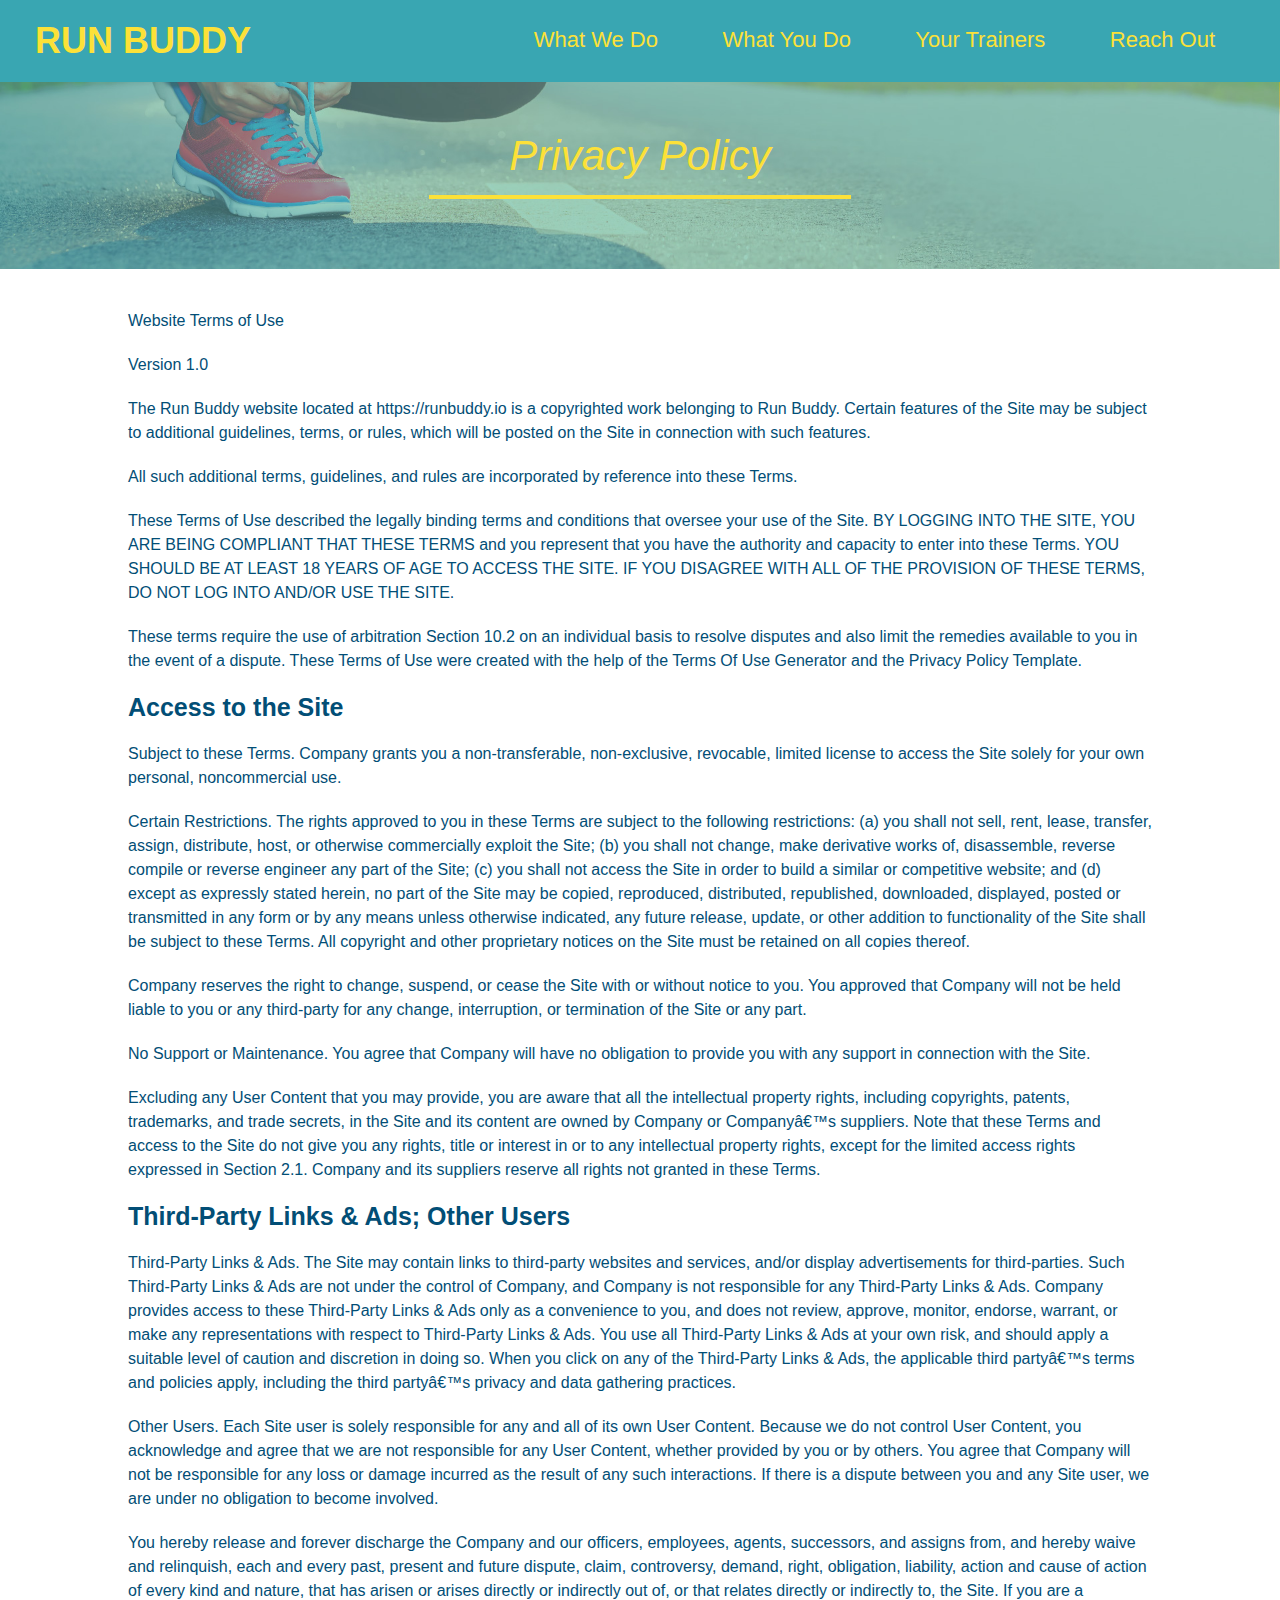
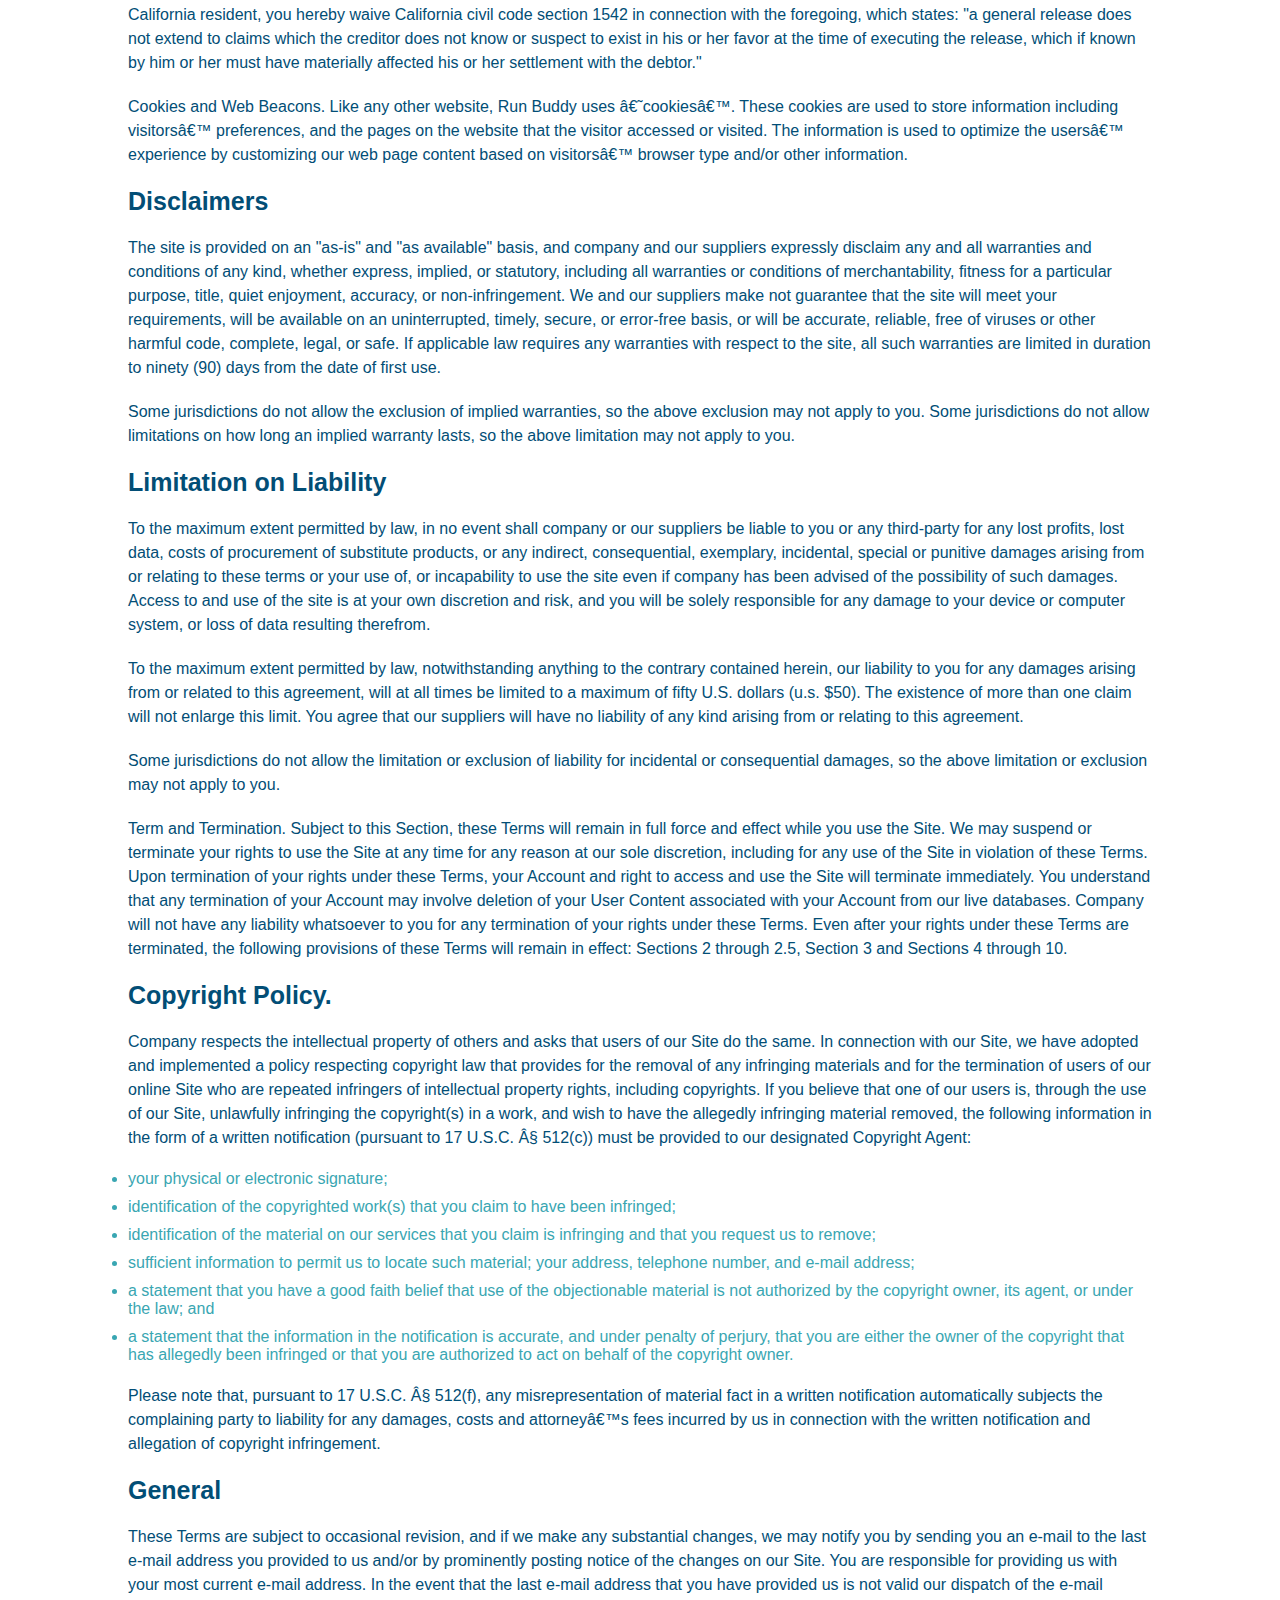
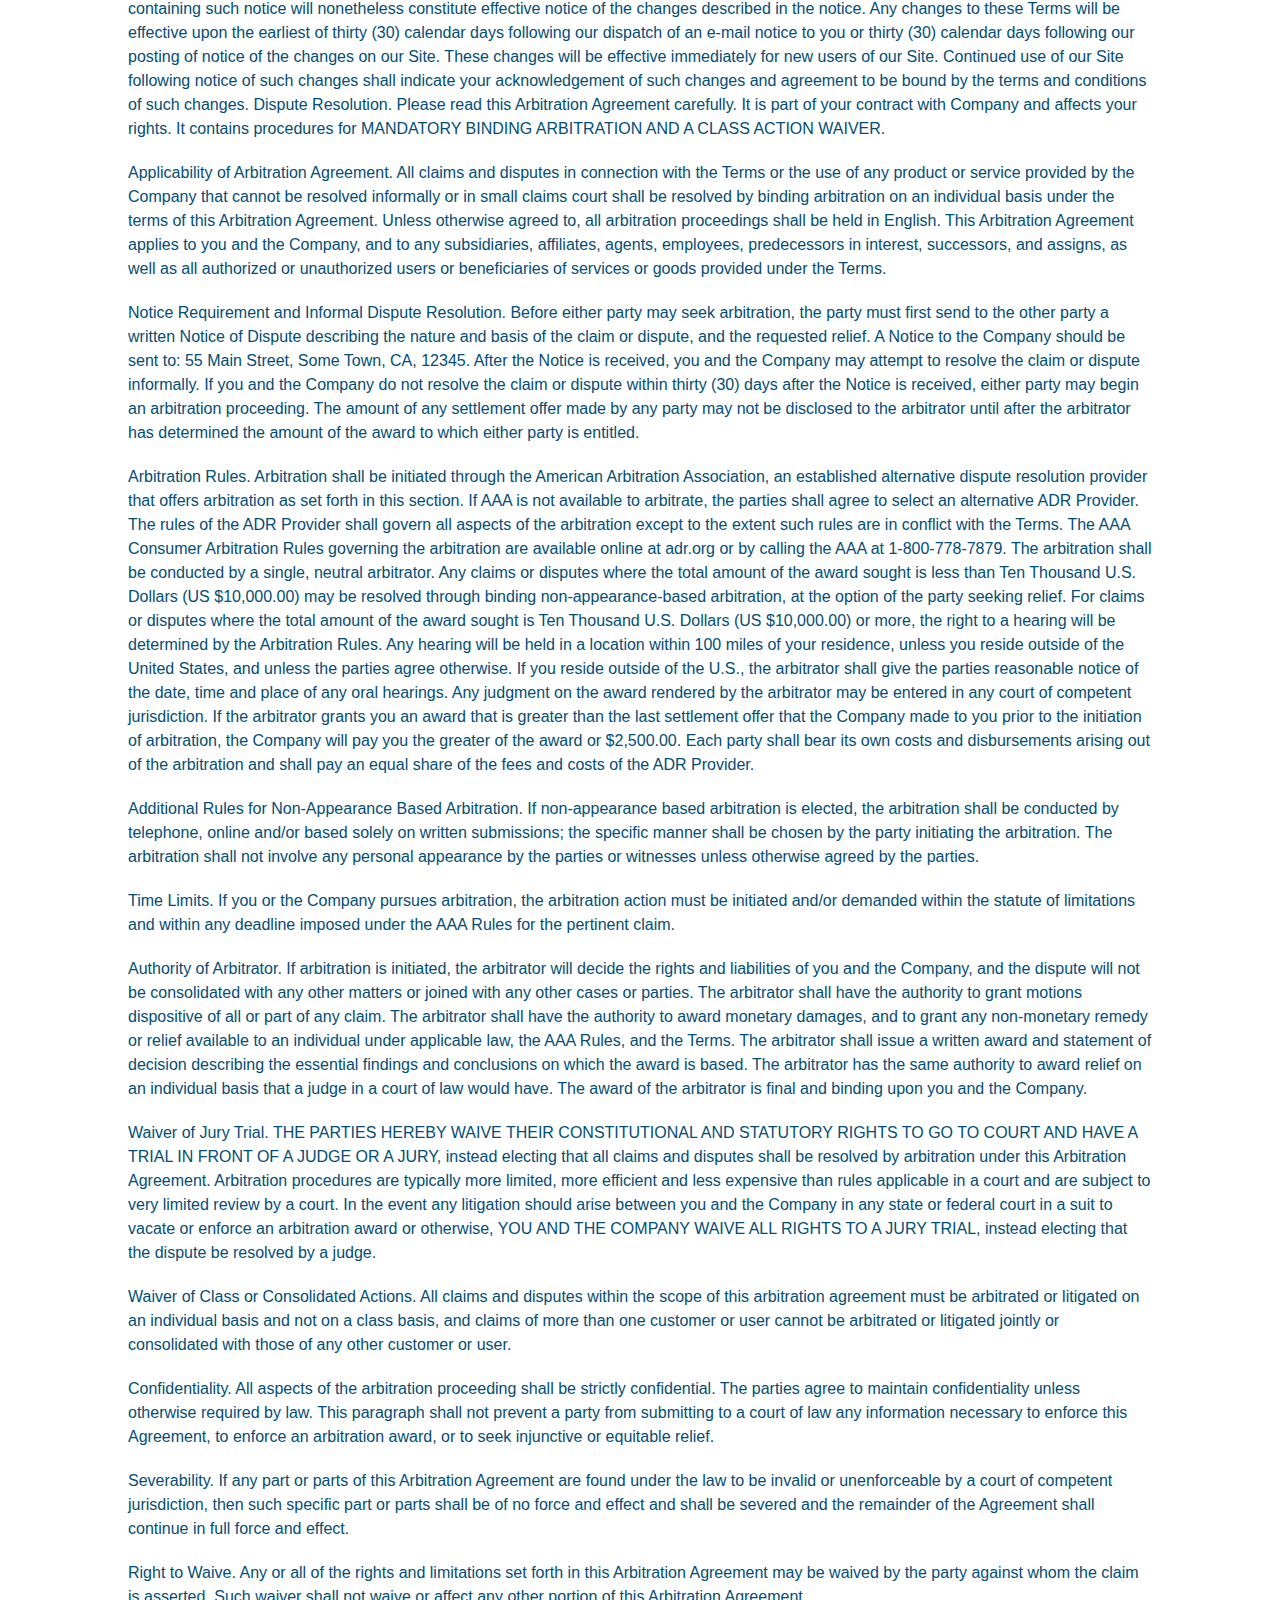
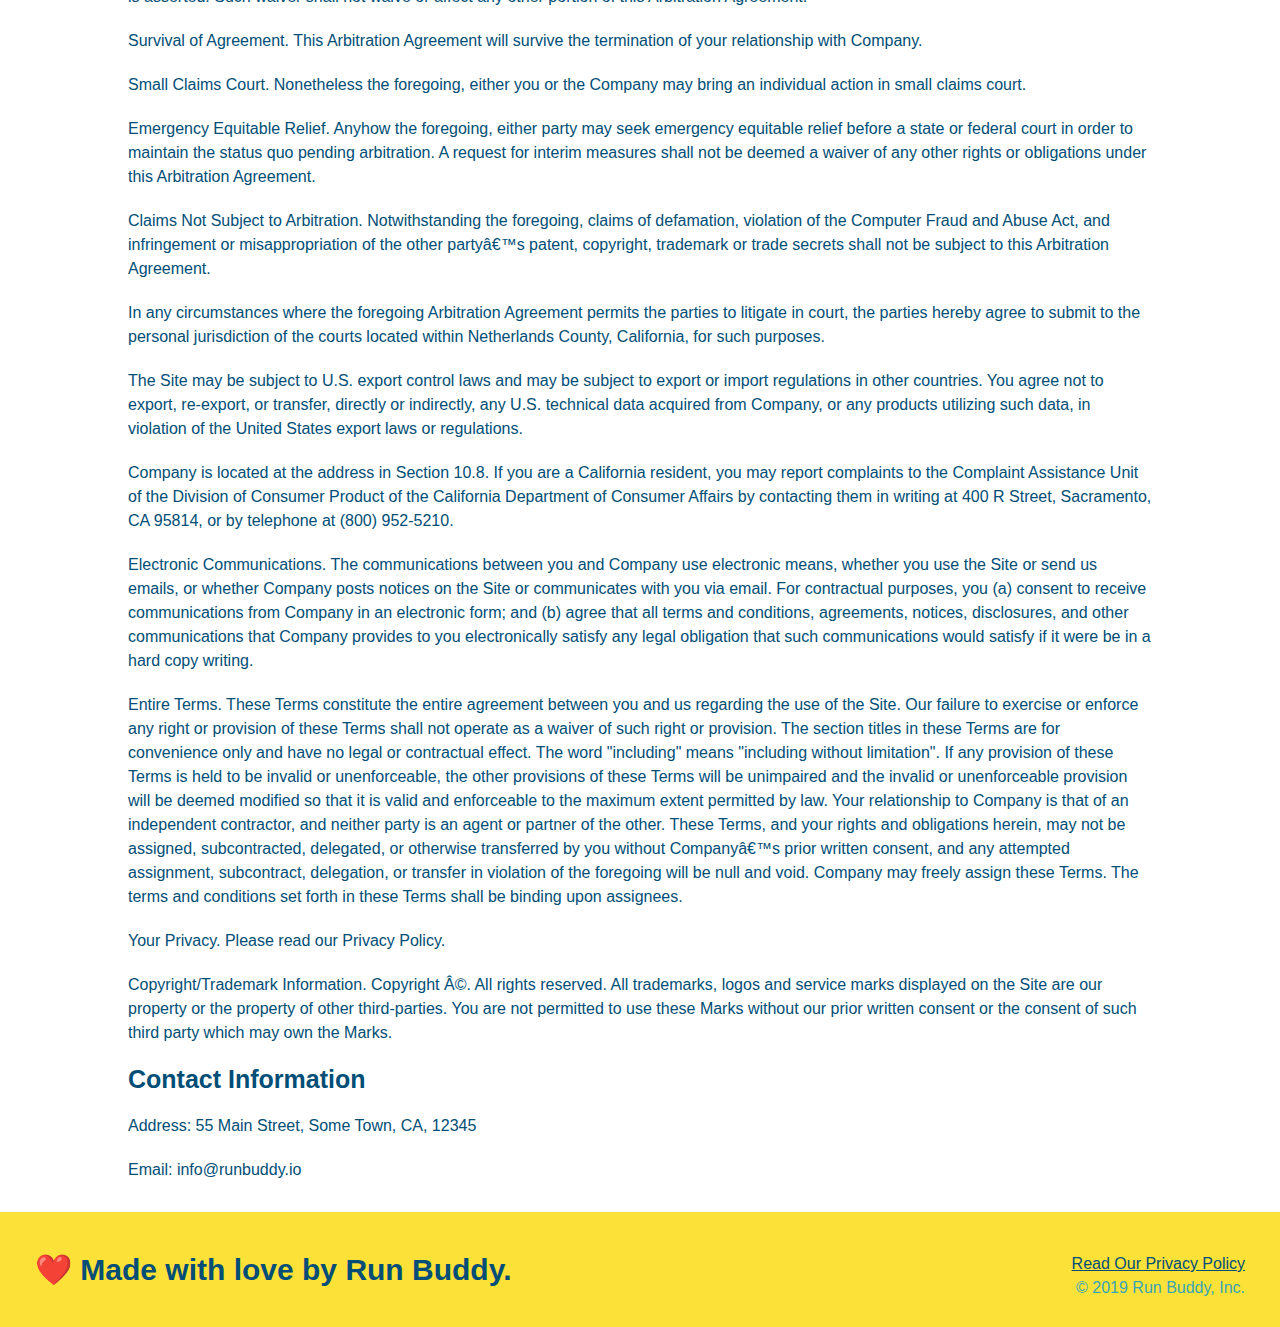
==== privacy-policy.html @ e97ca0cd "added privacy policy page" ====
<!DOCTYPE html>
<html lang="en">
<head>
    <meta charset="UTF-8">
    <meta name="viewport" content="width=, initial-scale=1.0">
    <title>Privacy Policy - Run Buddy</title>
    <link rel="stylesheet" href="./assets/css/style.css">
    <link rel="stylesheet" href="./assets/css/secondary-styles.css">
    
</head>
<body>
    <!-- navigation-->
    <header>
        <h1>
            <a href="./">RUN BUDDY</a>
        </h1>
        <nav>
            <!-- Unordered List -->
            <ul>
                <!-- List item element-->
                <li>
                    <!-- Anchor element -->
                    <a href="./index.html#what-we-do">What We Do</a>
                </li>
                <li>
                    <a href="./index.html#what-you-do">What You Do</a>
                </li>
                <li>
                    <a href="./index.html#your-trainers">Your Trainers</a>
                </li>
                <li>
                    <a href="./index.html#reach-out">Reach Out</a>
                </li>
            </ul>
        </nav>
    </header>

    <!-- hero section-->
    <section class="hero">
        <div class="hero hero-secondary">
            <h2 class="page-title">
            Privacy Policy
            </h2>
        </div>
    </section>
    
    <article class="secondary-content">
        <p>
            Website Terms of Use
          </p>
    
          <p>
            Version 1.0
          </p>
    
          <p>
            The Run Buddy website located at https://runbuddy.io is a copyrighted work belonging to Run Buddy. Certain
            features of the Site may be subject to additional guidelines, terms, or rules, which will be posted on the Site
            in connection with such features.
          </p>
    
          <p>
            All such additional terms, guidelines, and rules are incorporated by reference into these Terms.
          </p>
    
          <p>
            These Terms of Use described the legally binding terms and conditions that oversee your use of the Site. BY
            LOGGING INTO THE SITE, YOU ARE BEING COMPLIANT THAT THESE TERMS and you represent that you have the authority
            and capacity to enter into these Terms. YOU SHOULD BE AT LEAST 18 YEARS OF AGE TO ACCESS THE SITE. IF YOU
            DISAGREE WITH ALL OF THE PROVISION OF THESE TERMS, DO NOT LOG INTO AND/OR USE THE SITE.
          </p>
    
          <p>
            These terms require the use of arbitration Section 10.2 on an individual basis to resolve disputes and also
            limit the remedies available to you in the event of a dispute. These Terms of Use were created with the help of
            the Terms Of Use Generator and the Privacy Policy Template.
          </p>
    
          <h3>
            Access to the Site
          </h3>
    
          <p>
            Subject to these Terms. Company grants you a non-transferable, non-exclusive, revocable, limited license to
            access the Site solely for your own personal, noncommercial use.
          </p>
    
          <p>
            Certain Restrictions. The rights approved to you in these Terms are subject to the following restrictions: (a)
            you shall not sell, rent, lease, transfer, assign, distribute, host, or otherwise commercially exploit the Site;
            (b) you shall not change, make derivative works of, disassemble, reverse compile or reverse engineer any part of
            the Site; (c) you shall not access the Site in order to build a similar or competitive website; and (d) except
            as expressly stated herein, no part of the Site may be copied, reproduced, distributed, republished, downloaded,
            displayed, posted or transmitted in any form or by any means unless otherwise indicated, any future release,
            update, or other addition to functionality of the Site shall be subject to these Terms. All copyright and other
            proprietary notices on the Site must be retained on all copies thereof.
          </p>
    
          <p>
            Company reserves the right to change, suspend, or cease the Site with or without notice to you. You approved
            that Company will not be held liable to you or any third-party for any change, interruption, or termination of
            the Site or any part.
          </p>
    
          <p>
            No Support or Maintenance. You agree that Company will have no obligation to provide you with any support in
            connection with the Site.
          </p>
    
          <p>
            Excluding any User Content that you may provide, you are aware that all the intellectual property rights,
            including copyrights, patents, trademarks, and trade secrets, in the Site and its content are owned by Company
            or Companyâ€™s suppliers. Note that these Terms and access to the Site do not give you any rights, title or
            interest in or to any intellectual property rights, except for the limited access rights expressed in Section
            2.1. Company and its suppliers reserve all rights not granted in these Terms.
          </p>
    
          <h3>
            Third-Party Links & Ads; Other Users
          </h3>
    
          <p>
            Third-Party Links & Ads. The Site may contain links to third-party websites and services, and/or display
            advertisements for third-parties. Such Third-Party Links & Ads are not under the control of Company, and Company
            is not responsible for any Third-Party Links & Ads. Company provides access to these Third-Party Links & Ads
            only as a convenience to you, and does not review, approve, monitor, endorse, warrant, or make any
            representations with respect to Third-Party Links & Ads. You use all Third-Party Links & Ads at your own risk,
            and should apply a suitable level of caution and discretion in doing so. When you click on any of the
            Third-Party Links & Ads, the applicable third partyâ€™s terms and policies apply, including the third partyâ€™s
            privacy and data gathering practices.
          </p>
    
          <p>
            Other Users. Each Site user is solely responsible for any and all of its own User Content. Because we do not
            control User Content, you acknowledge and agree that we are not responsible for any User Content, whether
            provided by you or by others. You agree that Company will not be responsible for any loss or damage incurred as
            the result of any such interactions. If there is a dispute between you and any Site user, we are under no
            obligation to become involved.
          </p>
    
          <p>
            You hereby release and forever discharge the Company and our officers, employees, agents, successors, and
            assigns from, and hereby waive and relinquish, each and every past, present and future dispute, claim,
            controversy, demand, right, obligation, liability, action and cause of action of every kind and nature, that has
            arisen or arises directly or indirectly out of, or that relates directly or indirectly to, the Site. If you are
            a California resident, you hereby waive California civil code section 1542 in connection with the foregoing,
            which states: "a general release does not extend to claims which the creditor does not know or suspect to exist
            in his or her favor at the time of executing the release, which if known by him or her must have materially
            affected his or her settlement with the debtor."
          </p>
    
          <p>
            Cookies and Web Beacons. Like any other website, Run Buddy uses â€˜cookiesâ€™. These cookies are used to store
            information including visitorsâ€™ preferences, and the pages on the website that the visitor accessed or visited.
            The information is used to optimize the usersâ€™ experience by customizing our web page content based on visitorsâ€™
            browser type and/or other information.
          </p>
    
          <h3>
            Disclaimers
          </h3>
    
          <p>
            The site is provided on an "as-is" and "as available" basis, and company and our suppliers expressly disclaim
            any and all warranties and conditions of any kind, whether express, implied, or statutory, including all
            warranties or conditions of merchantability, fitness for a particular purpose, title, quiet enjoyment, accuracy,
            or non-infringement. We and our suppliers make not guarantee that the site will meet your requirements, will be
            available on an uninterrupted, timely, secure, or error-free basis, or will be accurate, reliable, free of
            viruses or other harmful code, complete, legal, or safe. If applicable law requires any warranties with respect
            to the site, all such warranties are limited in duration to ninety (90) days from the date of first use.
          </p>
    
          <p>
            Some jurisdictions do not allow the exclusion of implied warranties, so the above exclusion may not apply to
            you. Some jurisdictions do not allow limitations on how long an implied warranty lasts, so the above limitation
            may not apply to you.
          </p>
    
          <h3>
            Limitation on Liability
          </h3>
    
          <p>
            To the maximum extent permitted by law, in no event shall company or our suppliers be liable to you or any
            third-party for any lost profits, lost data, costs of procurement of substitute products, or any indirect,
            consequential, exemplary, incidental, special or punitive damages arising from or relating to these terms or
            your use of, or incapability to use the site even if company has been advised of the possibility of such
            damages. Access to and use of the site is at your own discretion and risk, and you will be solely responsible
            for any damage to your device or computer system, or loss of data resulting therefrom.
          </p>
    
          <p>
            To the maximum extent permitted by law, notwithstanding anything to the contrary contained herein, our liability
            to you for any damages arising from or related to this agreement, will at all times be limited to a maximum of
            fifty U.S. dollars (u.s. $50). The existence of more than one claim will not enlarge this limit. You agree that
            our suppliers will have no liability of any kind arising from or relating to this agreement.
          </p>
    
          <p>
            Some jurisdictions do not allow the limitation or exclusion of liability for incidental or consequential
            damages, so the above limitation or exclusion may not apply to you.
          </p>
    
          <p>
            Term and Termination. Subject to this Section, these Terms will remain in full force and effect while you use
            the Site. We may suspend or terminate your rights to use the Site at any time for any reason at our sole
            discretion, including for any use of the Site in violation of these Terms. Upon termination of your rights under
            these Terms, your Account and right to access and use the Site will terminate immediately. You understand that
            any termination of your Account may involve deletion of your User Content associated with your Account from our
            live databases. Company will not have any liability whatsoever to you for any termination of your rights under
            these Terms. Even after your rights under these Terms are terminated, the following provisions of these Terms
            will remain in effect: Sections 2 through 2.5, Section 3 and Sections 4 through 10.
          </p>
    
          <h3>
            Copyright Policy.
          </h3>
    
          <p>
            Company respects the intellectual property of others and asks that users of our Site do the same. In connection
            with our Site, we have adopted and implemented a policy respecting copyright law that provides for the removal
            of any infringing materials and for the termination of users of our online Site who are repeated infringers of
            intellectual property rights, including copyrights. If you believe that one of our users is, through the use of
            our Site, unlawfully infringing the copyright(s) in a work, and wish to have the allegedly infringing material
            removed, the following information in the form of a written notification (pursuant to 17 U.S.C. Â§ 512(c)) must
            be provided to our designated Copyright Agent:
          </p>
    
          <ul>
            <li>
              your physical or electronic signature;
            </li>
            <li>
              identification of the copyrighted work(s) that you claim to have been infringed;
            </li>
            <li>
              identification of the material on our services that you claim is infringing and that you request us to remove;
            </li>
            <li>
              sufficient information to permit us to locate such material; your address, telephone number, and e-mail
              address;
            </li>
            <li>
              a statement that you have a good faith belief that use of the objectionable material is not authorized by the
              copyright owner, its agent, or under the law; and
            </li>
            <li>
              a statement that the information in the notification is accurate, and under penalty of perjury, that you are
              either the owner of the copyright that has allegedly been infringed or that you are authorized to act on
              behalf of the copyright owner.
            </li>
          </ul>
    
          <p>
            Please note that, pursuant to 17 U.S.C. Â§ 512(f), any misrepresentation of material fact in a written
            notification automatically subjects the complaining party to liability for any damages, costs and attorneyâ€™s
            fees incurred by us in connection with the written notification and allegation of copyright infringement.
          </p>
    
          <h3>
            General
          </h3>
    
          <p>
            These Terms are subject to occasional revision, and if we make any substantial changes, we may notify you by
            sending you an e-mail to the last e-mail address you provided to us and/or by prominently posting notice of the
            changes on our Site. You are responsible for providing us with your most current e-mail address. In the event
            that the last e-mail address that you have provided us is not valid our dispatch of the e-mail containing such
            notice will nonetheless constitute effective notice of the changes described in the notice. Any changes to these
            Terms will be effective upon the earliest of thirty (30) calendar days following our dispatch of an e-mail
            notice to you or thirty (30) calendar days following our posting of notice of the changes on our Site. These
            changes will be effective immediately for new users of our Site. Continued use of our Site following notice of
            such changes shall indicate your acknowledgement of such changes and agreement to be bound by the terms and
            conditions of such changes. Dispute Resolution. Please read this Arbitration Agreement carefully. It is part of
            your contract with Company and affects your rights. It contains procedures for MANDATORY BINDING ARBITRATION AND
            A CLASS ACTION WAIVER.
          </p>
    
          <p>
            Applicability of Arbitration Agreement. All claims and disputes in connection with the Terms or the use of any
            product or service provided by the Company that cannot be resolved informally or in small claims court shall be
            resolved by binding arbitration on an individual basis under the terms of this Arbitration Agreement. Unless
            otherwise agreed to, all arbitration proceedings shall be held in English. This Arbitration Agreement applies to
            you and the Company, and to any subsidiaries, affiliates, agents, employees, predecessors in interest,
            successors, and assigns, as well as all authorized or unauthorized users or beneficiaries of services or goods
            provided under the Terms.
          </p>
    
          <p>
            Notice Requirement and Informal Dispute Resolution. Before either party may seek arbitration, the party must
            first send to the other party a written Notice of Dispute describing the nature and basis of the claim or
            dispute, and the requested relief. A Notice to the Company should be sent to: 55 Main Street, Some Town, CA,
            12345. After the Notice is received, you and the Company may attempt to resolve the claim or dispute informally.
            If you and the Company do not resolve the claim or dispute within thirty (30) days after the Notice is received,
            either party may begin an arbitration proceeding. The amount of any settlement offer made by any party may not
            be disclosed to the arbitrator until after the arbitrator has determined the amount of the award to which either
            party is entitled.
          </p>
    
          <p>
            Arbitration Rules. Arbitration shall be initiated through the American Arbitration Association, an established
            alternative dispute resolution provider that offers arbitration as set forth in this section. If AAA is not
            available to arbitrate, the parties shall agree to select an alternative ADR Provider. The rules of the ADR
            Provider shall govern all aspects of the arbitration except to the extent such rules are in conflict with the
            Terms. The AAA Consumer Arbitration Rules governing the arbitration are available online at adr.org or by
            calling the AAA at 1-800-778-7879. The arbitration shall be conducted by a single, neutral arbitrator. Any
            claims or disputes where the total amount of the award sought is less than Ten Thousand U.S. Dollars (US
            $10,000.00) may be resolved through binding non-appearance-based arbitration, at the option of the party seeking
            relief. For claims or disputes where the total amount of the award sought is Ten Thousand U.S. Dollars (US
            $10,000.00) or more, the right to a hearing will be determined by the Arbitration Rules. Any hearing will be
            held in a location within 100 miles of your residence, unless you reside outside of the United States, and
            unless the parties agree otherwise. If you reside outside of the U.S., the arbitrator shall give the parties
            reasonable notice of the date, time and place of any oral hearings. Any judgment on the award rendered by the
            arbitrator may be entered in any court of competent jurisdiction. If the arbitrator grants you an award that is
            greater than the last settlement offer that the Company made to you prior to the initiation of arbitration, the
            Company will pay you the greater of the award or $2,500.00. Each party shall bear its own costs and
            disbursements arising out of the arbitration and shall pay an equal share of the fees and costs of the ADR
            Provider.
          </p>
    
          <p>
            Additional Rules for Non-Appearance Based Arbitration. If non-appearance based arbitration is elected, the
            arbitration shall be conducted by telephone, online and/or based solely on written submissions; the specific
            manner shall be chosen by the party initiating the arbitration. The arbitration shall not involve any personal
            appearance by the parties or witnesses unless otherwise agreed by the parties.
          </p>
    
          <p>
            Time Limits. If you or the Company pursues arbitration, the arbitration action must be initiated and/or demanded
            within the statute of limitations and within any deadline imposed under the AAA Rules for the pertinent claim.
          </p>
    
          <p>
            Authority of Arbitrator. If arbitration is initiated, the arbitrator will decide the rights and liabilities of
            you and the Company, and the dispute will not be consolidated with any other matters or joined with any other
            cases or parties. The arbitrator shall have the authority to grant motions dispositive of all or part of any
            claim. The arbitrator shall have the authority to award monetary damages, and to grant any non-monetary remedy
            or relief available to an individual under applicable law, the AAA Rules, and the Terms. The arbitrator shall
            issue a written award and statement of decision describing the essential findings and conclusions on which the
            award is based. The arbitrator has the same authority to award relief on an individual basis that a judge in a
            court of law would have. The award of the arbitrator is final and binding upon you and the Company.
          </p>
    
          <p>
            Waiver of Jury Trial. THE PARTIES HEREBY WAIVE THEIR CONSTITUTIONAL AND STATUTORY RIGHTS TO GO TO COURT AND HAVE
            A TRIAL IN FRONT OF A JUDGE OR A JURY, instead electing that all claims and disputes shall be resolved by
            arbitration under this Arbitration Agreement. Arbitration procedures are typically more limited, more efficient
            and less expensive than rules applicable in a court and are subject to very limited review by a court. In the
            event any litigation should arise between you and the Company in any state or federal court in a suit to vacate
            or enforce an arbitration award or otherwise, YOU AND THE COMPANY WAIVE ALL RIGHTS TO A JURY TRIAL, instead
            electing that the dispute be resolved by a judge.
          </p>
    
          <p>
            Waiver of Class or Consolidated Actions. All claims and disputes within the scope of this arbitration agreement
            must be arbitrated or litigated on an individual basis and not on a class basis, and claims of more than one
            customer or user cannot be arbitrated or litigated jointly or consolidated with those of any other customer or
            user.
          </p>
    
          <p>
            Confidentiality. All aspects of the arbitration proceeding shall be strictly confidential. The parties agree to
            maintain confidentiality unless otherwise required by law. This paragraph shall not prevent a party from
            submitting to a court of law any information necessary to enforce this Agreement, to enforce an arbitration
            award, or to seek injunctive or equitable relief.
          </p>
    
          <p>
            Severability. If any part or parts of this Arbitration Agreement are found under the law to be invalid or
            unenforceable by a court of competent jurisdiction, then such specific part or parts shall be of no force and
            effect and shall be severed and the remainder of the Agreement shall continue in full force and effect.
          </p>
    
          <p>
            Right to Waive. Any or all of the rights and limitations set forth in this Arbitration Agreement may be waived
            by the party against whom the claim is asserted. Such waiver shall not waive or affect any other portion of this
            Arbitration Agreement.
          </p>
    
          <p>
            Survival of Agreement. This Arbitration Agreement will survive the termination of your relationship with
            Company.
          </p>
    
          <p>
            Small Claims Court. Nonetheless the foregoing, either you or the Company may bring an individual action in small
            claims court.
          </p>
    
          <p>
            Emergency Equitable Relief. Anyhow the foregoing, either party may seek emergency equitable relief before a
            state or federal court in order to maintain the status quo pending arbitration. A request for interim measures
            shall not be deemed a waiver of any other rights or obligations under this Arbitration Agreement.
          </p>
    
          <p>
            Claims Not Subject to Arbitration. Notwithstanding the foregoing, claims of defamation, violation of the
            Computer Fraud and Abuse Act, and infringement or misappropriation of the other partyâ€™s patent, copyright,
            trademark or trade secrets shall not be subject to this Arbitration Agreement.
          </p>
    
          <p>
            In any circumstances where the foregoing Arbitration Agreement permits the parties to litigate in court, the
            parties hereby agree to submit to the personal jurisdiction of the courts located within Netherlands County,
            California, for such purposes.
          </p>
    
          <p>
            The Site may be subject to U.S. export control laws and may be subject to export or import regulations in other
            countries. You agree not to export, re-export, or transfer, directly or indirectly, any U.S. technical data
            acquired from Company, or any products utilizing such data, in violation of the United States export laws or
            regulations.
          </p>
    
          <p>
            Company is located at the address in Section 10.8. If you are a California resident, you may report complaints
            to the Complaint Assistance Unit of the Division of Consumer Product of the California Department of Consumer
            Affairs by contacting them in writing at 400 R Street, Sacramento, CA 95814, or by telephone at (800) 952-5210.
          </p>
    
          <p>
            Electronic Communications. The communications between you and Company use electronic means, whether you use the
            Site or send us emails, or whether Company posts notices on the Site or communicates with you via email. For
            contractual purposes, you (a) consent to receive communications from Company in an electronic form; and (b)
            agree that all terms and conditions, agreements, notices, disclosures, and other communications that Company
            provides to you electronically satisfy any legal obligation that such communications would satisfy if it were be
            in a hard copy writing.
          </p>
    
          <p>
            Entire Terms. These Terms constitute the entire agreement between you and us regarding the use of the Site. Our
            failure to exercise or enforce any right or provision of these Terms shall not operate as a waiver of such right
            or provision. The section titles in these Terms are for convenience only and have no legal or contractual
            effect. The word "including" means "including without limitation". If any provision of these Terms is held to be
            invalid or unenforceable, the other provisions of these Terms will be unimpaired and the invalid or
            unenforceable provision will be deemed modified so that it is valid and enforceable to the maximum extent
            permitted by law. Your relationship to Company is that of an independent contractor, and neither party is an
            agent or partner of the other. These Terms, and your rights and obligations herein, may not be assigned,
            subcontracted, delegated, or otherwise transferred by you without Companyâ€™s prior written consent, and any
            attempted assignment, subcontract, delegation, or transfer in violation of the foregoing will be null and void.
            Company may freely assign these Terms. The terms and conditions set forth in these Terms shall be binding upon
            assignees.
          </p>
    
          <p>
            Your Privacy. Please read our Privacy Policy.
          </p>
    
          <p>
            Copyright/Trademark Information. Copyright Â©. All rights reserved. All trademarks, logos and service marks
            displayed on the Site are our property or the property of other third-parties. You are not permitted to use
            these Marks without our prior written consent or the consent of such third party which may own the Marks.
          </p>
    
          <h3>
            Contact Information
          </h3>
    
          <p>
            Address: 55 Main Street, Some Town, CA, 12345
          </p>
    
          <p>
            Email: info@runbuddy.io
          </p>    
    </article>

     <!-- footer -->
     <footer>
        <h2>❤️ Made with love by Run Buddy.</h2>
        <div>
            <a href="./privacypolicy.html">Read Our Privacy Policy</a><br />
            &copy; 2019 Run Buddy, Inc.
        </div>
    </footer>
</body>
</html>
---- assets/css/style.css ----
* {
    margin: 0;
    padding: 0;
    box-sizing: border-box;
}

body {
    /* apply styles to the body*/
     color: #39a6b2;
    font-family: Helvetica, Arial, sans-serif;
}

/* apply styles to <header> */
header {
    padding: 20px 35px;
    background-color: #39a6b2;
}

header h1 {
    font-weight: bold;
    font-size: 36px;
    color: #fce138;
    margin: 0;
    display: inline;
}

header a {
    text-decoration: none;
    color: #fce138;
}

header nav {
    float: right;
    margin: 7px 0;
}

header nav ul li {
    display: inline;
}

header nav ul li a {
    margin: 0 30px;
    font-weight: lighter;
    font-size: 22px;
}

/* apply styles to footer */

footer {
    background: #fce138;
    width: 100%;
    padding: 40px 35px;
}

footer h2 {
    display: inline;
    color: #024e76;
    font-size: 30px;
    margin: 0;
}

footer div {
    float: right;
    line-height: 1.5;
    text-align: right;
}

footer a {
    color: #024e76;
}

/* Hero Style Start */
.hero {
    background-image: url(../images/hero-bg.jpg);
    height: 600px;
    background-size: cover;
    background-position: center;
    position: relative;
}

.hero-form {
    background-color: #fce138;
    padding: 20px;
    width: 500px;
    color: #024e76;
    border-style: solid;
    border-width: 3px;
    border-color: #024e76;
    position: absolute;
    bottom: 120px;
    right: 140px;
}

.hero-form h3 {
    font-size: 24px;
    margin: 0;
}

.hero-form p {
    margin: 5px 0 15px 0;
}

.form-input {
    border-style: 1px solid #024e76;
    display: block;
    padding: 7px 15px;
    font-size: 16px;
    color: #024e76;
    width: 100%;
    margin-bottom: 15px;
}

.hero-form label {
    margin: 0 5px;
}

.hero-form button {
    background-color: #024e76;
    color: #fce138;
    font-size: 16px;
    padding: 10px 20px;
    border: none;
}
/* Hero Style Ends */

/* What We Do & Steps Style Starts */
.section-title {
    font-size: 55px;
    color: #024e76;
    margin-bottom: 35px;
    padding: 0 100px 20px 100px;
    border-bottom: 3px solid #39a6b2;
    display: inline-block;
}

.primary-border {
    border-color: #fce138;
}

.secondary-border {
    border-color: #39a6b2;
}
.intro {
    text-align: center;
    padding: 50px 0 50px 0;
}

.intro p {
    line-height: 1.7;
    color: #39a6b2;
    width: 80%;
    font-size: 20px;
    margin: 0 auto;
}

.steps {
    text-align: center;
    background: #fce138;
    padding: 50px 0 50px 0;
}

.steps div {
    margin-bottom: 80px;
}

.steps img {
    width: 15%;
    margin: 10px 0;
}

.steps h3 {
    color: #024e76;
    font-size: 46px;
    margin-top: 10px;
}

.steps p {
    color: #39a6b2;
    font-size: 23px;
}

.steps span {
    font-size: 38px;
}
/* What We Do & Steps Style Ends */


/* Trainers Style Starts */
.trainers {
    text-align: center;
    margin-top: 30px;
}

.trainer {
    width: 900px;
    margin: 0 auto 30px auto;
    background: #024e76;
    color: #fce138;
    overflow: auto;
}

.trainer img {
    width: 35%;
    float: left;
}

.trainer-bio {
    padding: 35px;
    float: left;
    width: 65%;
}

.text-left {
    text-align: left;
}

.text-right {
    text-align: right;
}

.trainer-bio h3 {
    font-size: 32px;
    margin-bottom: 8px;
}

.trainer-bio h4 {
    font-weight: lighter;
    font-size: 26px;
    margin-bottom: 25px;
}

.trainer-bio p {
    font-size: 17px;
    line-height: 1.3;
}

/* Trainers Style Ends */

/* Contact Style Starts */
.contact {
    text-align: center;
    background-color: #024e76;
    padding: 30px 0 50px 0;
}

.contact h2 {
    color: #fce138;
}

.contact-info iframe {
    width: 400px;
    height: 400px;
}

.contact-info div {
    width: 410px;
    display: inline-block;
    vertical-align: top;
    text-align: left;
    margin: 30px 0 0 60px;
    color: white;
}

.contact-info h3 {
    color: #fce138;
    font-size: 32px;
}

.contact-info p, .contact-info address {
    margin: 20px 0;
    line-height: 1.5;
    font-size: 20px;
    font-style: normal;
}

.contact-info a {
    color: #fce138;
}

/* Contact Style Ends */
---- assets/css/secondary-styles.css ----
/* privacy policy hero style starts */
.hero {
    background-position: bottom;
    height: auto;
    text-align: center;
    margin-bottom: 40px;
}

.page-title {
    color: #fce138;
    display: inline-block;
    border-bottom: 4px solid #fce138;
    padding: 0px 80px 15px 80px;
    font-weight: normal;
    font-size: 42px;
    font-style: italic;
    margin: 50px 0 70px 0;
}

/* privacy policy hero style ends */

/* privacy policy page content style starts */
.secondary-content {
    width: 80%;
    margin: 0 auto 30px auto;
    color: #024e76;
}

.secondary-content h3 {
    font-size: 25px;
    margin: 20px 0 20px 0;
}

.secondary-content p {
    font-size: 16px;
    line-height: 1.5;
    margin: 20px 0 20px 0;
}

.secondary-content ul {
    margin: 15px 0 20px 0;
}

.secondary-content li {
    color: #39a6b2;
    margin: 10px 0 10px 0;
}
/* privacy policy page content style ends */
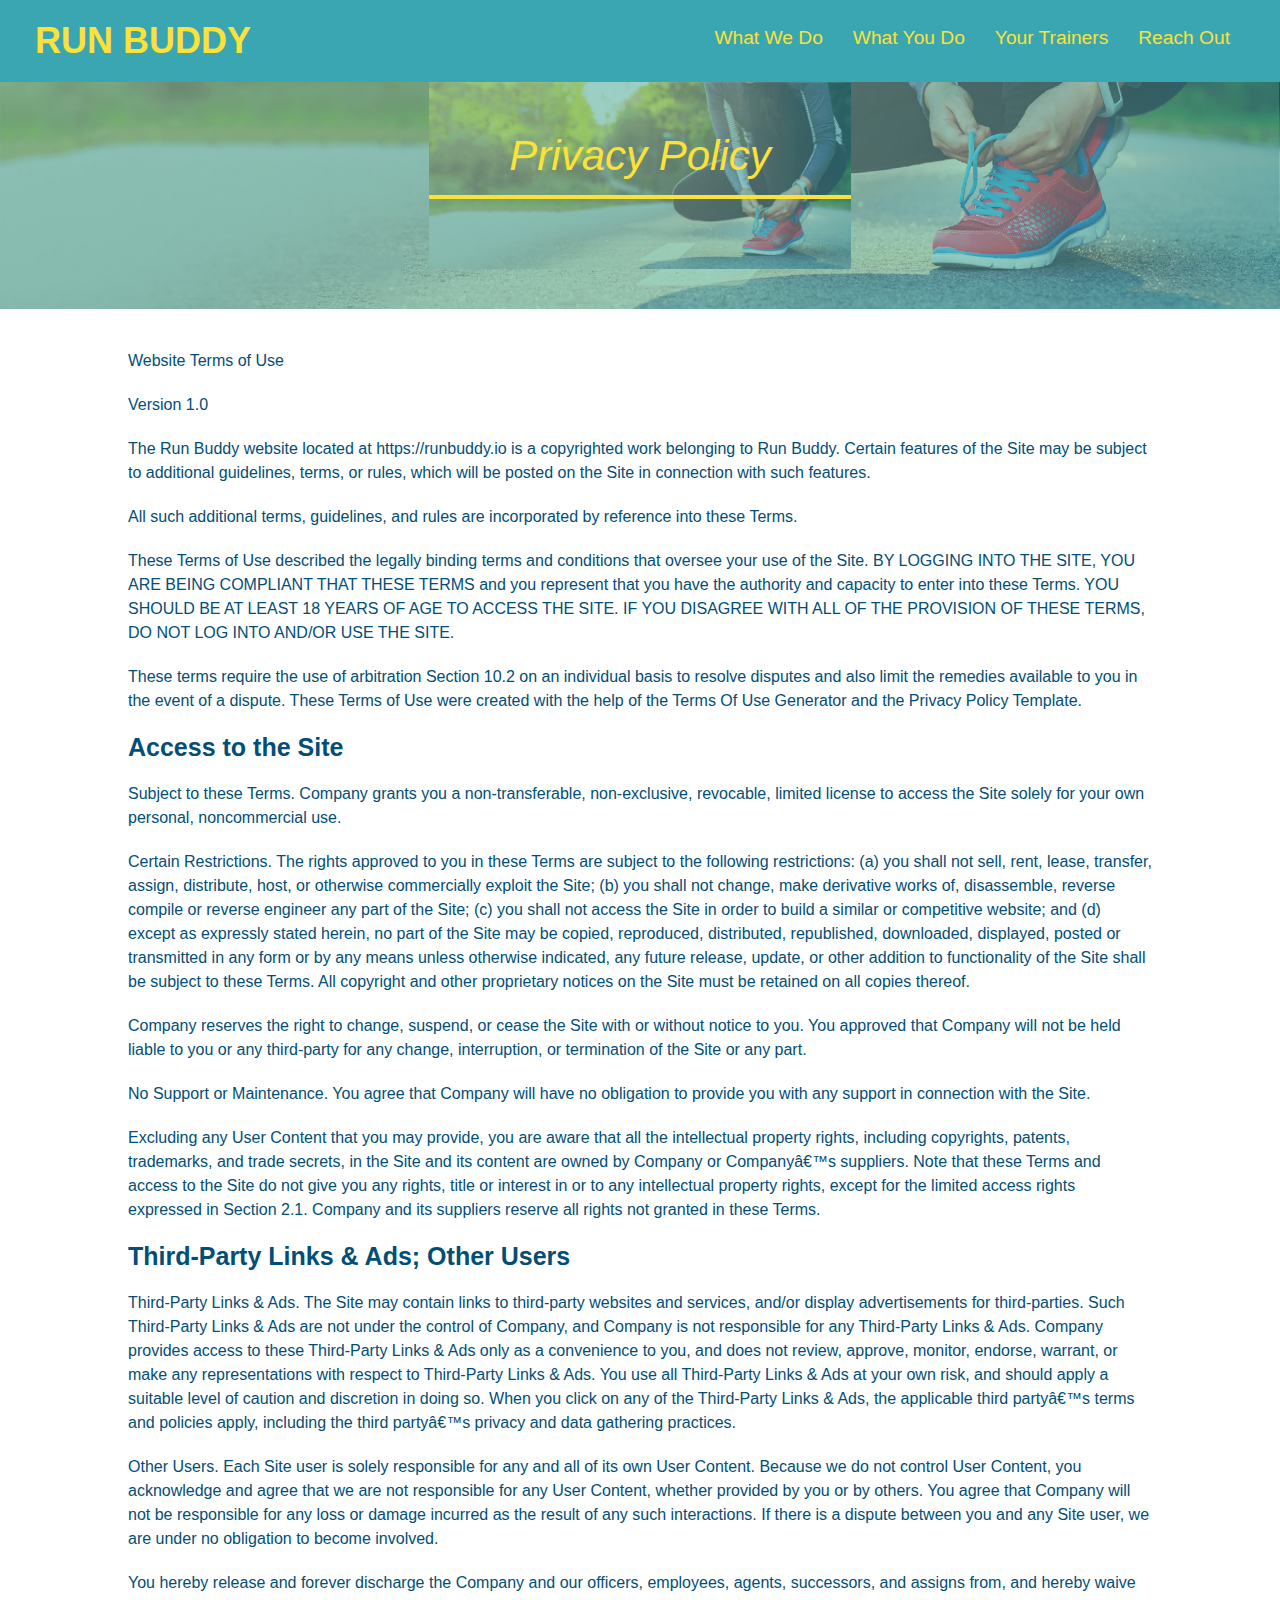
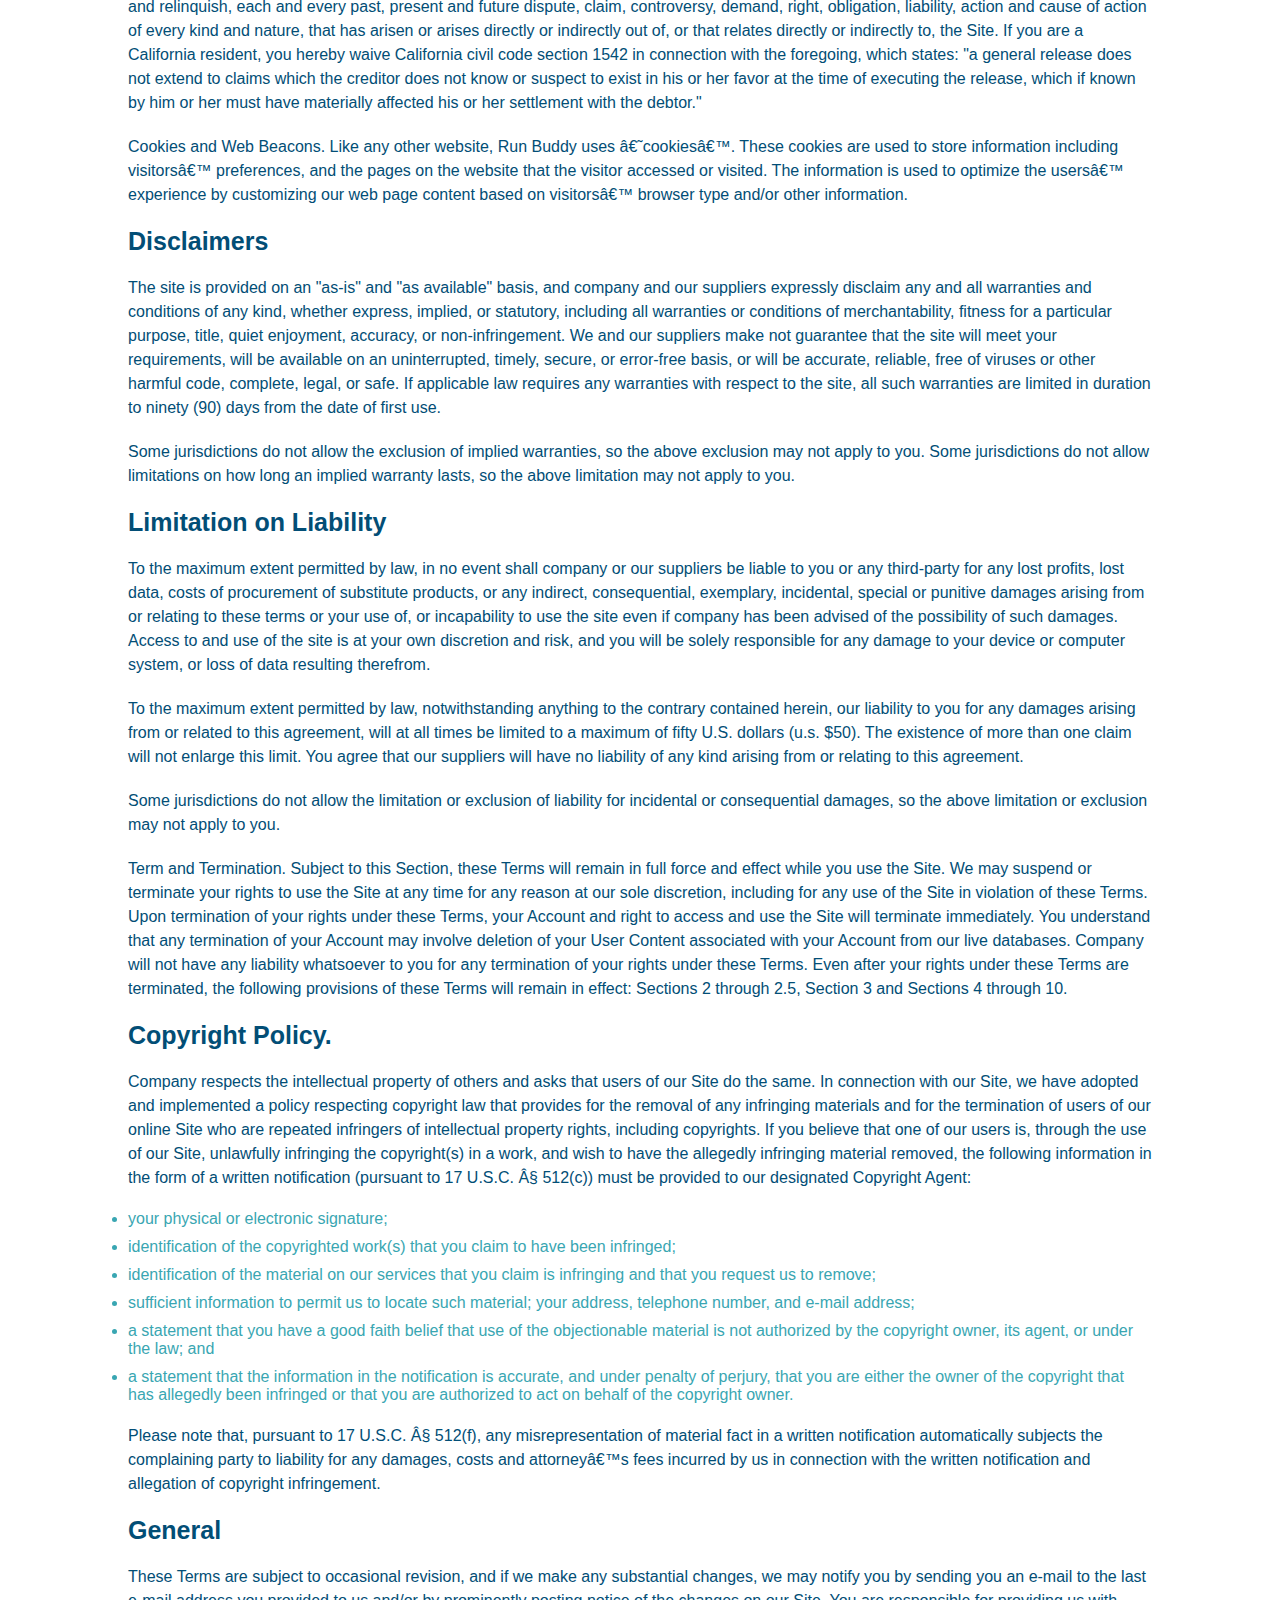
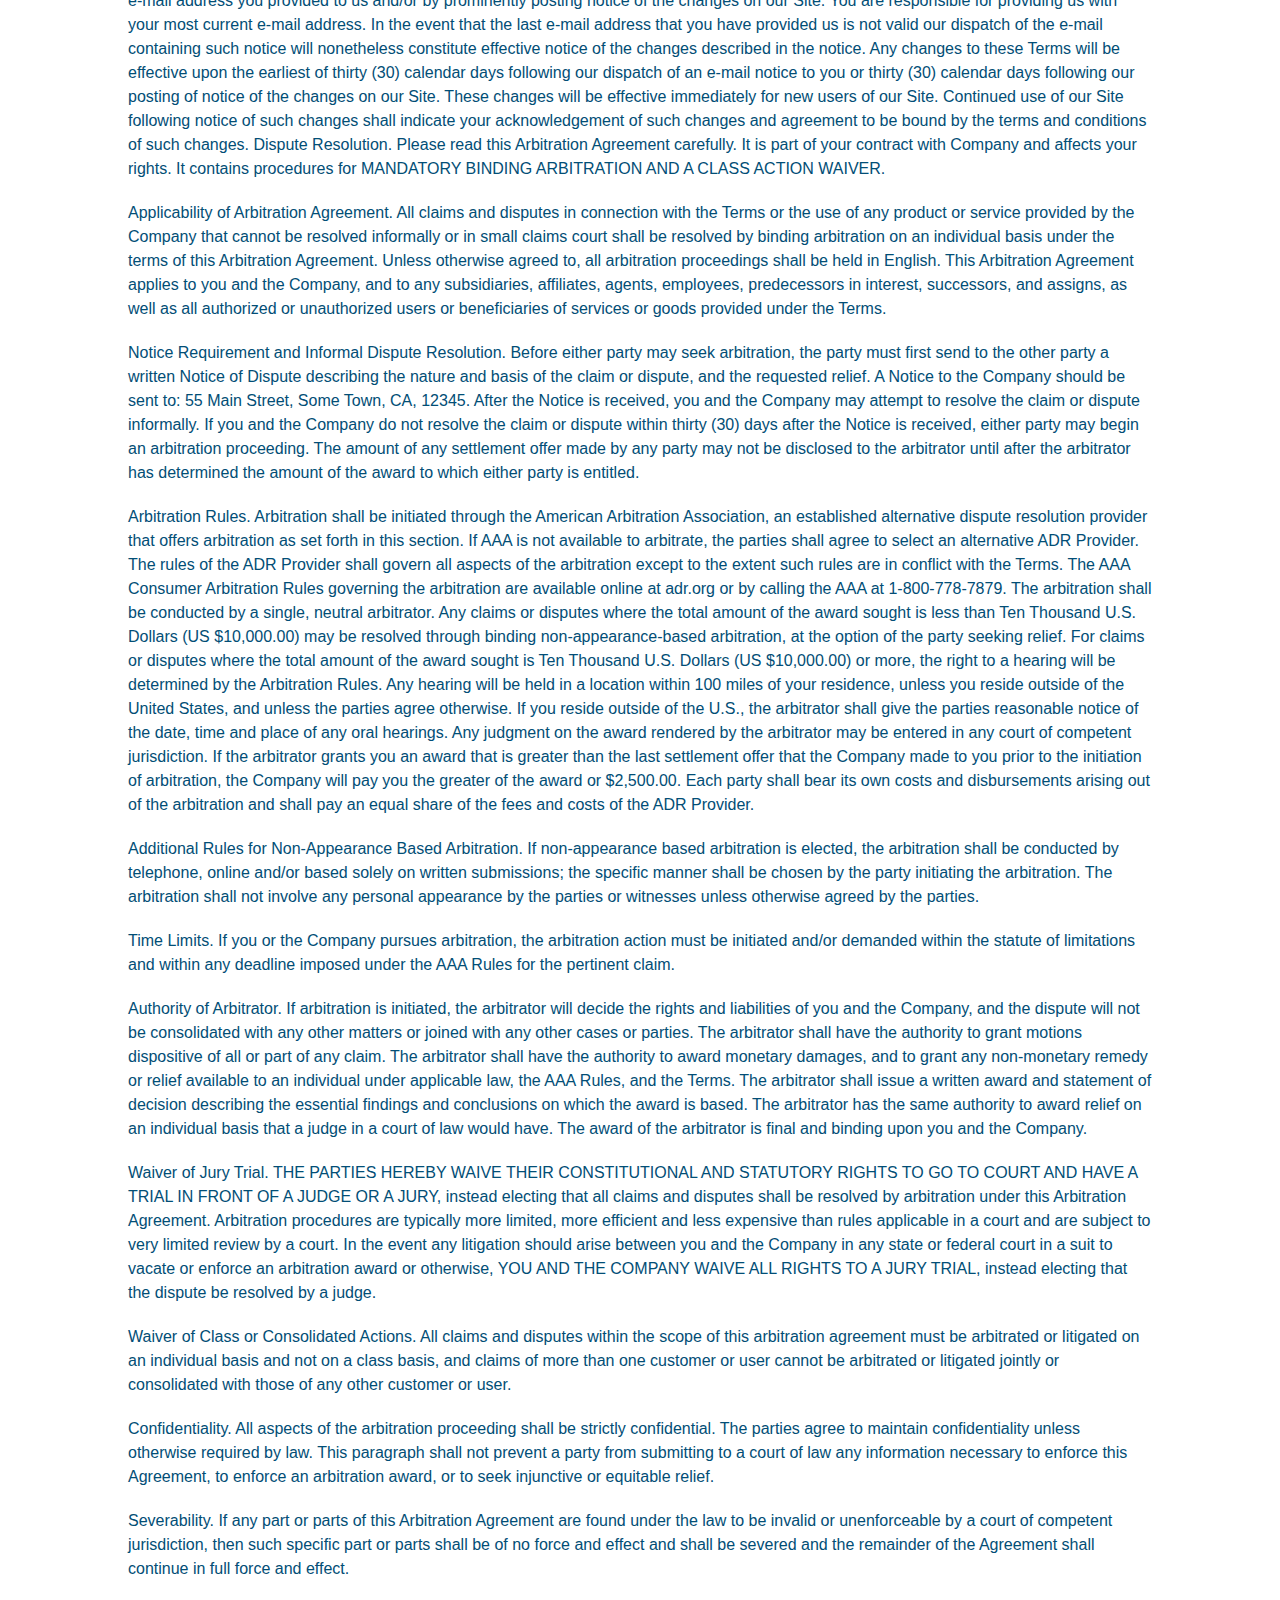
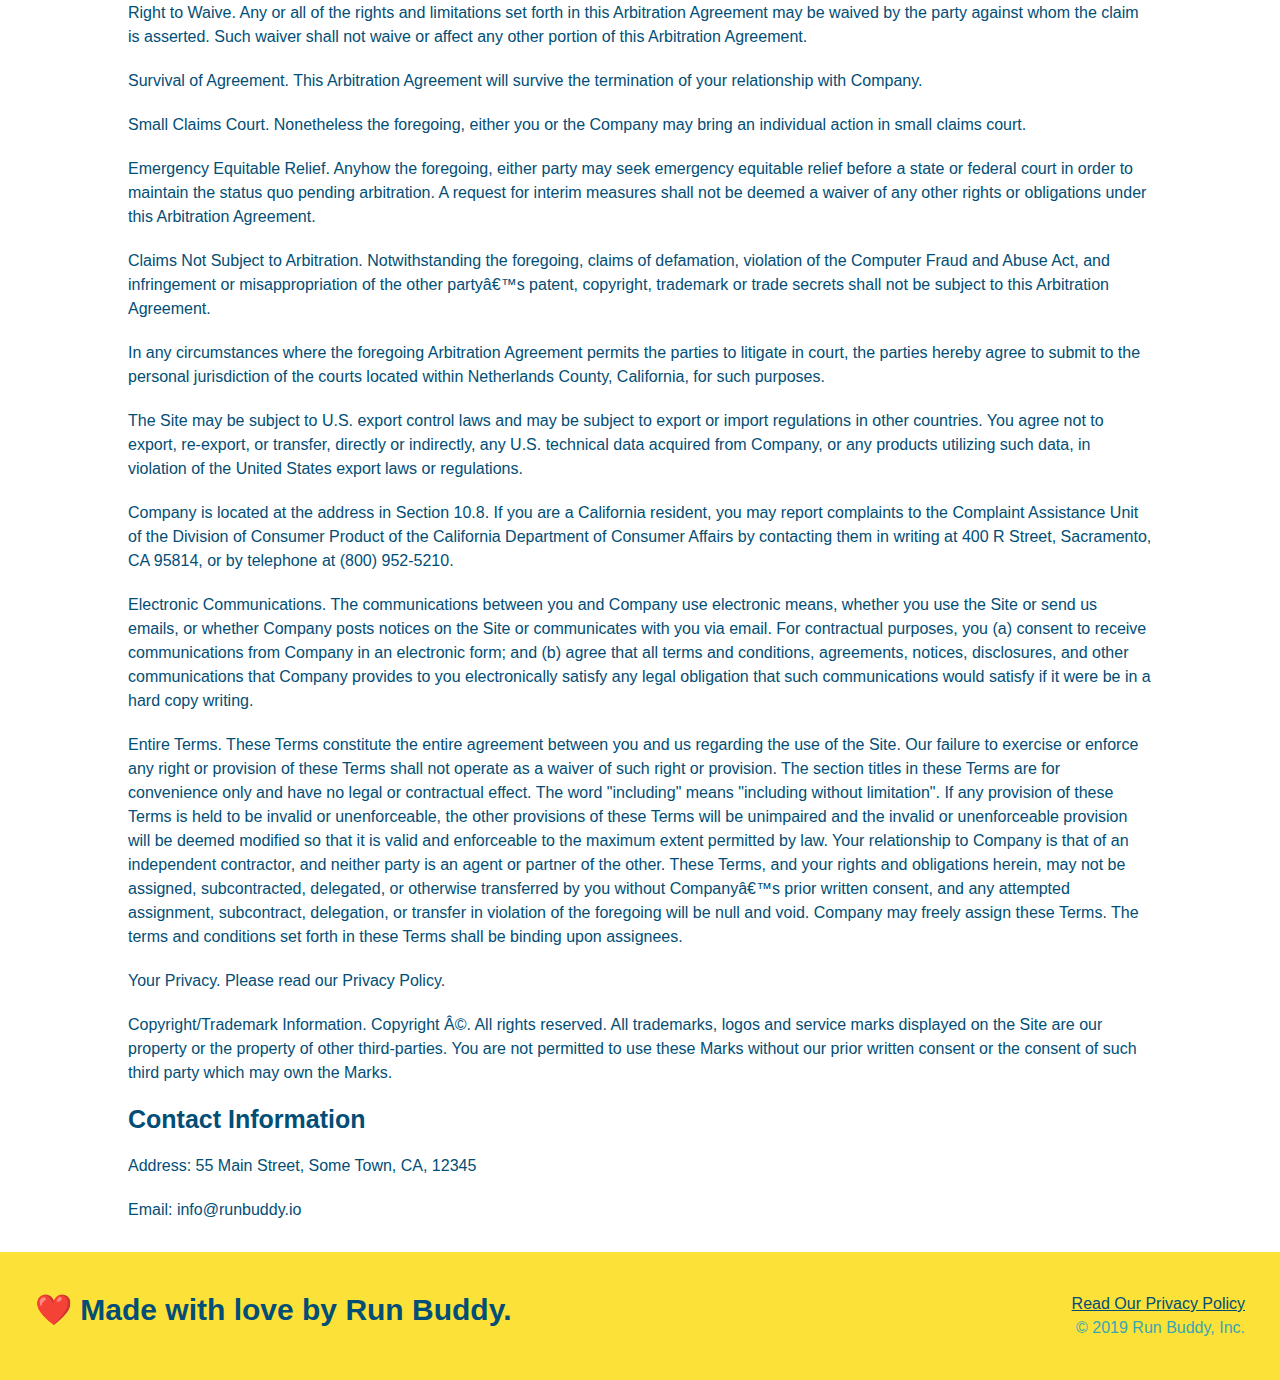
==== commit ef581423: "added media query tags in css" ====
--- a/privacy-policy.html
+++ b/privacy-policy.html
@@ -2,7 +2,7 @@
 <html lang="en">
 <head>
     <meta charset="UTF-8">
-    <meta name="viewport" content="width=, initial-scale=1.0">
+    <meta name="viewport" content="width=device-width, initial-scale=1.0">
     <title>Privacy Policy - Run Buddy</title>
     <link rel="stylesheet" href="./assets/css/style.css">
     <link rel="stylesheet" href="./assets/css/secondary-styles.css">
--- a/assets/css/style.css
+++ b/assets/css/style.css
@@ -14,6 +14,9 @@
 header {
     padding: 20px 35px;
     background-color: #39a6b2;
+    display: flex;
+    justify-content: space-between;
+    flex-wrap: wrap;
 }
 
 header h1 {
@@ -21,7 +24,6 @@
     font-size: 36px;
     color: #fce138;
     margin: 0;
-    display: inline;
 }
 
 header a {
@@ -30,18 +32,21 @@
 }
 
 header nav {
-    float: right;
     margin: 7px 0;
 }
 
-header nav ul li {
-    display: inline;
+header nav ul {
+    display: flex;
+    flex-wrap: wrap;
+    justify-content: space-between;
+    align-items: center;
+    list-style: none;
 }
 
 header nav ul li a {
-    margin: 0 30px;
+    padding: 10px 15px;
     font-weight: lighter;
-    font-size: 22px;
+    font-size: 1.5vw;
 }
 
 /* apply styles to footer */
@@ -50,17 +55,18 @@
     background: #fce138;
     width: 100%;
     padding: 40px 35px;
+    display: flex;
+    justify-content: space-between;
+    flex-wrap: wrap;
 }
 
 footer h2 {
-    display: inline;
     color: #024e76;
     font-size: 30px;
     margin: 0;
 }
 
 footer div {
-    float: right;
     line-height: 1.5;
     text-align: right;
 }
@@ -72,23 +78,38 @@
 /* Hero Style Start */
 .hero {
     background-image: url(../images/hero-bg.jpg);
-    height: 600px;
     background-size: cover;
     background-position: center;
-    position: relative;
+    display: flex;
+    justify-content: center;
+    flex-wrap: wrap;
+    align-items: flex-start;
+}
+
+.hero-cta {
+    width: 35%;
+    text-align: right;
+    margin: 3.5%;
+    color: #fff;
+    font-size: 18px;
+    line-height: 1.2;
+}
+
+.hero-cta h2 {
+    font-style: italic;
+    font-size: 55px;
+    color: #fce138;
 }
 
 .hero-form {
     background-color: #fce138;
     padding: 20px;
-    width: 500px;
     color: #024e76;
     border-style: solid;
     border-width: 3px;
     border-color: #024e76;
-    position: absolute;
-    bottom: 120px;
-    right: 140px;
+    width: 40%;
+    margin: 3.5%;
 }
 
 .hero-form h3 {
@@ -124,13 +145,17 @@
 /* Hero Style Ends */
 
 /* What We Do & Steps Style Starts */
+.intro {
+    padding: 35px 0 35px 0;
+}
 .section-title {
-    font-size: 55px;
-    color: #024e76;
-    margin-bottom: 35px;
-    padding: 0 100px 20px 100px;
+    font-size: 48px;
+    color: #024e76;
     border-bottom: 3px solid #39a6b2;
-    display: inline-block;
+    padding-bottom: 20px;
+    text-align: center;
+    margin: 0 auto 35px auto;
+    width: 50%;
 }
 
 .primary-border {
@@ -139,10 +164,6 @@
 
 .secondary-border {
     border-color: #39a6b2;
-}
-.intro {
-    text-align: center;
-    padding: 50px 0 50px 0;
 }
 
 .intro p {
@@ -151,94 +172,109 @@
     width: 80%;
     font-size: 20px;
     margin: 0 auto;
+    text-align: center;
 }
 
 .steps {
-    text-align: center;
     background: #fce138;
     padding: 50px 0 50px 0;
 }
 
-.steps div {
-    margin-bottom: 80px;
-}
-
-.steps img {
-    width: 15%;
-    margin: 10px 0;
-}
-
-.steps h3 {
+.step {
+    margin: 50px auto;
+    padding-bottom: 50px;
+    width: 80%;
+    border-bottom: 1px solid #39a6b2;
+    display: flex;
+    flex-wrap: wrap;
+    align-items: center;
+    justify-content: space-between;
+}
+.step h3 {
     color: #024e76;
     font-size: 46px;
-    margin-top: 10px;
-}
-
-.steps p {
+    flex: 1 30%;
+}
+
+.step h4 {
+    font-size: 26px;
+    line-height: 1.5;
+    color: #024e76;
+}
+
+.step-info {
+    flex: 2 70%;
+    display: flex;
+    flex-wrap: wrap;
+    align-items: center;
+}
+
+.step-img {
+    flex: 1 12%;
+    margin-right: 20px;
+}
+
+.step-img img {
+    max-width: 100%;
+}
+
+.step-text {
+    flex: 12;
+}
+
+.step-text p {
     color: #39a6b2;
-    font-size: 23px;
-}
-
-.steps span {
-    font-size: 38px;
+    font-size: 18px;
 }
 /* What We Do & Steps Style Ends */
 
 
 /* Trainers Style Starts */
+.your-trainers {
+    padding: 35px 0 35px 0;
+}
 .trainers {
-    text-align: center;
-    margin-top: 30px;
+    width: 100%;
+    margin-top: 0 auto;
+    display: flex;
+    flex-wrap: wrap;
+    justify-content: space-around;
 }
 
 .trainer {
-    width: 900px;
-    margin: 0 auto 30px auto;
+    margin: 20px;
     background: #024e76;
     color: #fce138;
-    overflow: auto;
+    flex: 1;
 }
 
 .trainer img {
-    width: 35%;
-    float: left;
+    width: 100%;
 }
 
 .trainer-bio {
-    padding: 35px;
-    float: left;
-    width: 65%;
-}
-
-.text-left {
-    text-align: left;
-}
-
-.text-right {
-    text-align: right;
+    padding: 25px;
+    line-height: 1.3;
 }
 
 .trainer-bio h3 {
-    font-size: 32px;
-    margin-bottom: 8px;
+    font-size: 28px;
 }
 
 .trainer-bio h4 {
     font-weight: lighter;
-    font-size: 26px;
-    margin-bottom: 25px;
+    font-size: 22px;
+    margin-bottom: 15px;
 }
 
 .trainer-bio p {
     font-size: 17px;
-    line-height: 1.3;
 }
 
 /* Trainers Style Ends */
 
 /* Contact Style Starts */
 .contact {
-    text-align: center;
     background-color: #024e76;
     padding: 30px 0 50px 0;
 }
@@ -247,17 +283,22 @@
     color: #fce138;
 }
 
+.contact-info {
+    display: flex;
+    justify-content: space-between;
+    flex-wrap: wrap;
+}
+
+.contact-info > * {
+    flex: 1;
+    margin: 15px;
+}
+
 .contact-info iframe {
-    width: 400px;
     height: 400px;
 }
 
 .contact-info div {
-    width: 410px;
-    display: inline-block;
-    vertical-align: top;
-    text-align: left;
-    margin: 30px 0 0 60px;
     color: white;
 }
 
@@ -269,7 +310,7 @@
 .contact-info p, .contact-info address {
     margin: 20px 0;
     line-height: 1.5;
-    font-size: 20px;
+    font-size: 16px;
     font-style: normal;
 }
 
@@ -277,4 +318,50 @@
     color: #fce138;
 }
 
-/* Contact Style Ends */+.contact-form input, .contact-form textarea {
+    border: 1px solid #024e76;
+    display: block;
+    padding: 7px 15px;
+    font-size: 16px;
+    color: #024e76;
+    width: 100%;
+    margin-bottom: 15px;
+    margin-top: 5px;
+}
+
+.contact-form button {
+    width: 100%;
+    border: none;
+    background: #fce138;
+    color: #024e76;
+    text-align: center;
+    padding: 15px 0;
+    font-size: 16px;
+}
+.text-left {
+    text-align: left;
+}
+
+.text-right {
+    text-align: right;
+}
+
+.flex-row {
+    display: flex;
+}
+/* Contact Style Ends */
+
+/* MEDIA QUERY FOR SMALLER DESKTOP SCREENS AND SMALLER */
+@media screen and (max-width: 980px) {
+
+  }
+  
+  /* MEDIA QUERY FOR TABLETS AND SMALLER */
+  @media screen and (max-width: 768px) {
+
+  }
+  
+  /* MEDIA QUERY FOR MOBILE PHONES AND SMALLER */
+  @media screen and (max-width: 575px) {
+      
+  }
